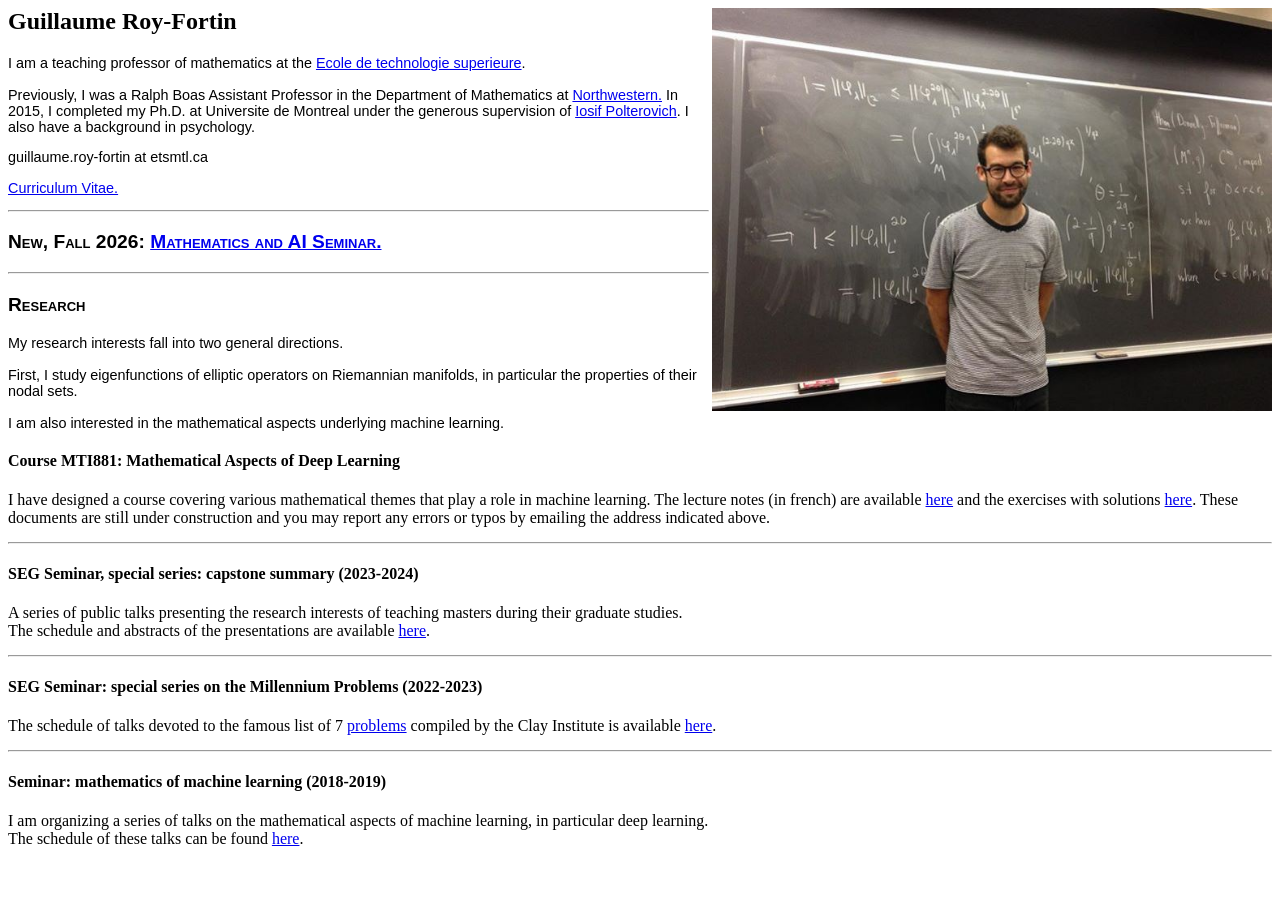
==== en/index.html @ 686ee226 "version en" ====
<HEAD><META HTTP-EQUIV="Content-Type" CONTENT="text/html;
charset=iso-8859-1">
<script>
  (function(i,s,o,g,r,a,m){i['GoogleAnalyticsObject']=r;i[r]=i[r]||function(){
  (i[r].q=i[r].q||[]).push(arguments)},i[r].l=1*new Date();a=s.createElement(o),
  m=s.getElementsByTagName(o)[0];a.async=1;a.src=g;m.parentNode.insertBefore(a,m)
  })(window,document,'script','//www.google-analytics.com/analytics.js','ga');

  ga('create', 'UA-56438833-1', 'auto');
  ga('send', 'pageview');

</script>
<style>
h1 {
    color:black;
    font-family:helvetica;
    font-size:300%;
}

h3 {
    color:black;
    font-family:helvetica;
    font-variant: small-caps;
    font-size:120%;
}
p  {
    color:black;
    font-family:helvetica;
    font-size:90%
}

sm  {
    color:black;
    font-family:helvetica;
    font-size:70%
}
</style>
<TITLE>Guillaume Roy-Fortin's Page</TITLE>

</HEAD>
<img width=560 align="right" src="http://groyfortin.github.io/grf.png" alt="Hello!">


<BODY>
<body bgcolor="#FFFFFF">
<h2> Guillaume Roy-Fortin</H2> 


<p> I am a teaching professor of mathematics at the <A HREF="http://www.etsmtl.ca/">Ecole de technologie superieure</A>.
<br><br> Previously, I was a Ralph Boas Assistant Professor in the Department of Mathematics at <A HREF="http://math.northwestern.edu/">Northwestern.</A> In 2015, I completed my Ph.D. at Universite de Montreal
under the generous supervision of <A HREF="http://dms.umontreal.ca/~iossif/">Iosif Polterovich</A>.  I also have a background in psychology.

<p> guillaume.roy-fortin at etsmtl.ca
<p><A HREF="http://groyfortin.github.io/cv_2026.pdf">Curriculum Vitae.</A></p>


<p><hr></p>

<p><h3>New, Fall 2026: <A HREF="https://groyfortin.github.io/en/math_ia.html">Mathematics and AI Seminar.</A></h3>




<p><hr></p>


<p><h3>Research</h3> 
<p> My research interests fall into two general directions.<br><br>

First, I study eigenfunctions of elliptic operators on Riemannian manifolds, in particular the properties of their nodal sets. <br>
<br> I am also interested in the mathematical aspects underlying machine learning.  

<!--<p><h3>Publications</h3> 
<ul>
<li type="square"><p>B. Georgiev, G. Roy-Fortin, Polynomial upper bounds on Steklov nodal sets. <br> J. Spectr. Theory 9 (2019), 897--919.<A HREF="http://arxiv.org/abs/1704.04484">arXiv:1704.04484</A>.</p></li>
<li type="square"><p>G. Roy-Fortin, Average $L^q$ growth and nodal sets of eigenfunctions of the Laplacian on surfaces, <br>2015. <A HREF="http://arxiv.org/abs/1510.02376">arXiv:1510.02376</A>.</p></li>
 <li type="square"> <p>G. Roy-Fortin, Nodal sets and growth exponents of Laplace eigenfunctions on surfaces,<br> Analysis & PDE 8-1 (2015), 223--255.</p></li>
  <li type="square"><p>G. Poliquin, G. Roy-Fortin, Wolf-Keller Theorem for Neumann Eigenvalues, <br> Ann. Sci. Math. Quebec  36 (2012), 169-178. <A HREF="http://arxiv.org/abs/1007.4771">arXiv:1007.4771</A>.</p></li>
</ul>


<p><hr></p> -->

<p><h4>Course MTI881: Mathematical Aspects of Deep Learning</h4>

I have designed a course covering various mathematical themes that play a role in machine learning. 
The lecture notes (in french) are available <A HREF="https://groyfortin.github.io/MTI881_Notes_Cours.pdf">here</A> 
and the exercises with solutions <A HREF="https://groyfortin.github.io/MTI881_Exercices_Solutions.pdf">here</A>. 
These documents are still under construction and you may report any errors or typos by emailing the address indicated above.


<p><hr></p>

<p><h4>SEG Seminar, special series: capstone summary (2023-2024)</h4>
A series of public talks presenting the research interests of teaching masters during their graduate studies. <br> The schedule and abstracts of the presentations are
available <A HREF="https://groyfortin.github.io/ms2023.html">here</A>.


<p><hr></p>


<p><h4>SEG Seminar: special series on the Millennium Problems (2022-2023)</h4>
The schedule of talks devoted to the famous list of 7 <A HREF="https://www.claymath.org/millennium-problems">problems</A> compiled by the Clay Institute is available <A HREF="https://groyfortin.github.io/en/millenaire.html">here</A>.

<p><hr></p>

<p><h4>Seminar: mathematics of machine learning (2018-2019)</h4>
I am organizing a series of talks on the mathematical aspects of machine learning, in particular deep learning. <br> The schedule of these talks can be found <A HREF="https://groyfortin.github.io/en/ml_en.html">here</A>.
<br>

</BODY>
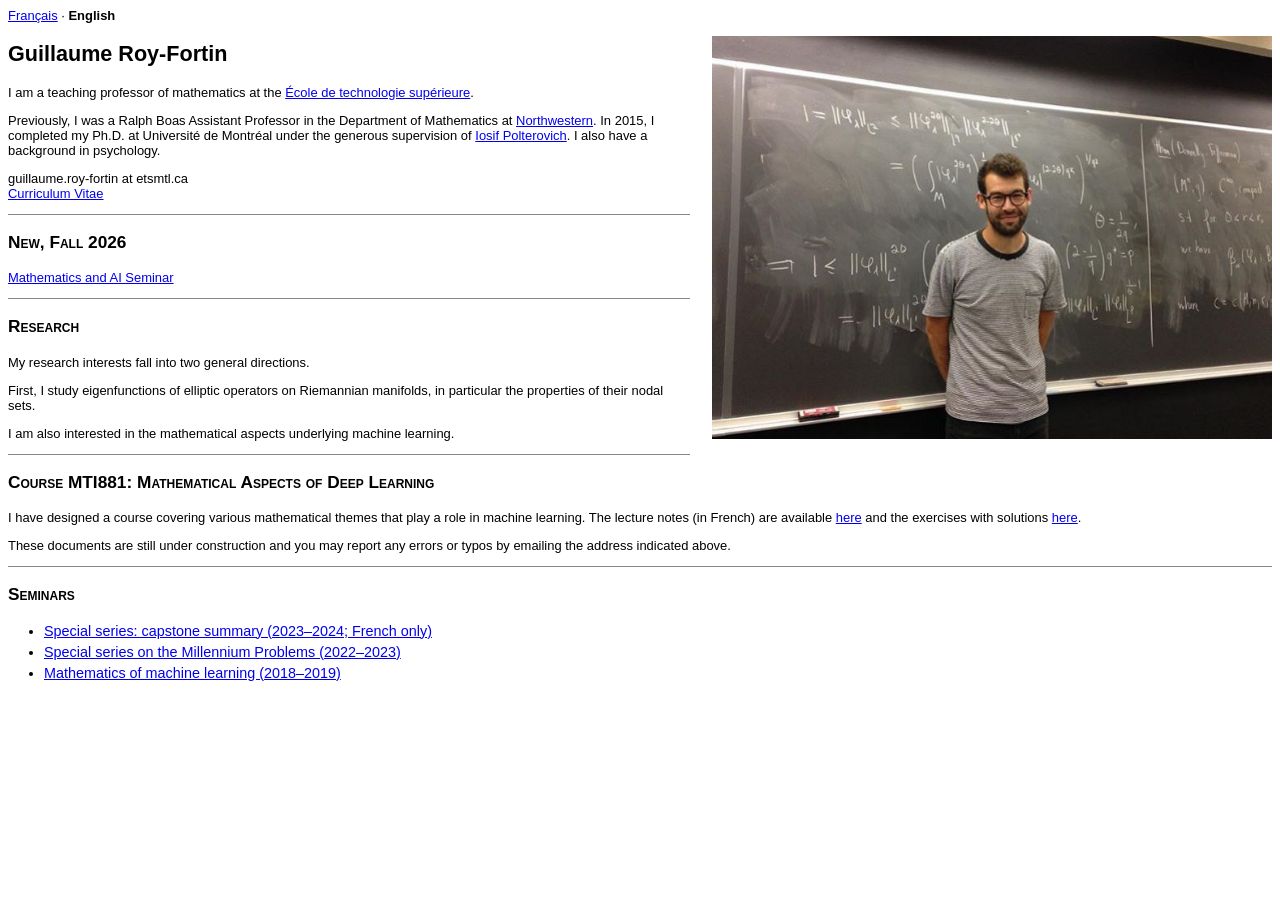
==== commit 7d32d8ae: "nouvelle version" ====
--- a/en/index.html
+++ b/en/index.html
@@ -1,111 +1,42 @@
-<HEAD><META HTTP-EQUIV="Content-Type" CONTENT="text/html;
-charset=iso-8859-1">
-<script>
-  (function(i,s,o,g,r,a,m){i['GoogleAnalyticsObject']=r;i[r]=i[r]||function(){
-  (i[r].q=i[r].q||[]).push(arguments)},i[r].l=1*new Date();a=s.createElement(o),
-  m=s.getElementsByTagName(o)[0];a.async=1;a.src=g;m.parentNode.insertBefore(a,m)
-  })(window,document,'script','//www.google-analytics.com/analytics.js','ga');
+<!doctype html>
+<html lang="en">
+<head>
+  <meta charset="utf-8">
+  <meta name="viewport" content="width=device-width, initial-scale=1">
+  <meta name="description" content="Guillaume Roy-Fortin, professeur de mathématiques à l'École de technologie supérieure.">
+  <title>Guillaume Roy-Fortin</title>
+  <link rel="icon" type="image/svg+xml" href="data:image/svg+xml,%3Csvg%20xmlns='http://www.w3.org/2000/svg'%20viewBox='0%200%2064%2064'%3E%3Crect%20width='64'%20height='64'%20fill='white'/%3E%3Cpath%20d='M13%2012h39v8H22v11h25v8H22v18h-9z'%20fill='%23171717'/%3E%3C/svg%3E">
+  <link rel="stylesheet" href="../style.css">
+</head>
+<body>
+<main>
+<p class="language"><a href="../index.html">Français</a> · <strong>English</strong></p>
 
-  ga('create', 'UA-56438833-1', 'auto');
-  ga('send', 'pageview');
-
-</script>
-<style>
-h1 {
-    color:black;
-    font-family:helvetica;
-    font-size:300%;
-}
-
-h3 {
-    color:black;
-    font-family:helvetica;
-    font-variant: small-caps;
-    font-size:120%;
-}
-p  {
-    color:black;
-    font-family:helvetica;
-    font-size:90%
-}
-
-sm  {
-    color:black;
-    font-family:helvetica;
-    font-size:70%
-}
-</style>
-<TITLE>Guillaume Roy-Fortin's Page</TITLE>
-
-</HEAD>
-<img width=560 align="right" src="http://groyfortin.github.io/grf.png" alt="Hello!">
-
-
-<BODY>
-<body bgcolor="#FFFFFF">
-<h2> Guillaume Roy-Fortin</H2> 
-
-
-<p> I am a teaching professor of mathematics at the <A HREF="http://www.etsmtl.ca/">Ecole de technologie superieure</A>.
-<br><br> Previously, I was a Ralph Boas Assistant Professor in the Department of Mathematics at <A HREF="http://math.northwestern.edu/">Northwestern.</A> In 2015, I completed my Ph.D. at Universite de Montreal
-under the generous supervision of <A HREF="http://dms.umontreal.ca/~iossif/">Iosif Polterovich</A>.  I also have a background in psychology.
-
-<p> guillaume.roy-fortin at etsmtl.ca
-<p><A HREF="http://groyfortin.github.io/cv_2026.pdf">Curriculum Vitae.</A></p>
-
-
-<p><hr></p>
-
-<p><h3>New, Fall 2026: <A HREF="https://groyfortin.github.io/en/math_ia.html">Mathematics and AI Seminar.</A></h3>
-
-
-
-
-<p><hr></p>
-
-
-<p><h3>Research</h3> 
-<p> My research interests fall into two general directions.<br><br>
-
-First, I study eigenfunctions of elliptic operators on Riemannian manifolds, in particular the properties of their nodal sets. <br>
-<br> I am also interested in the mathematical aspects underlying machine learning.  
-
-<!--<p><h3>Publications</h3> 
-<ul>
-<li type="square"><p>B. Georgiev, G. Roy-Fortin, Polynomial upper bounds on Steklov nodal sets. <br> J. Spectr. Theory 9 (2019), 897--919.<A HREF="http://arxiv.org/abs/1704.04484">arXiv:1704.04484</A>.</p></li>
-<li type="square"><p>G. Roy-Fortin, Average $L^q$ growth and nodal sets of eigenfunctions of the Laplacian on surfaces, <br>2015. <A HREF="http://arxiv.org/abs/1510.02376">arXiv:1510.02376</A>.</p></li>
- <li type="square"> <p>G. Roy-Fortin, Nodal sets and growth exponents of Laplace eigenfunctions on surfaces,<br> Analysis & PDE 8-1 (2015), 223--255.</p></li>
-  <li type="square"><p>G. Poliquin, G. Roy-Fortin, Wolf-Keller Theorem for Neumann Eigenvalues, <br> Ann. Sci. Math. Quebec  36 (2012), 169-178. <A HREF="http://arxiv.org/abs/1007.4771">arXiv:1007.4771</A>.</p></li>
+<img class="portrait" src="../grf.jpg" alt="Guillaume Roy-Fortin">
+<h1>Guillaume Roy-Fortin</h1>
+<p>I am a teaching professor of mathematics at the <a href="https://www.etsmtl.ca/">École de technologie supérieure</a>.</p>
+<p>Previously, I was a Ralph Boas Assistant Professor in the Department of Mathematics at <a href="https://math.northwestern.edu/">Northwestern</a>. In 2015, I completed my Ph.D. at Université de Montréal under the generous supervision of <a href="https://dms.umontreal.ca/~iossif/">Iosif Polterovich</a>. I also have a background in psychology.</p>
+<p class="contact">guillaume.roy-fortin at etsmtl.ca<br><a href="../cv_en_GuillaumeRoyFortin.pdf">Curriculum Vitae</a></p>
+<hr>
+<h2>New, Fall 2026</h2>
+<p><a href="math_ia.html">Mathematics and AI Seminar</a></p>
+<hr>
+<h2>Research</h2>
+<p>My research interests fall into two general directions.</p>
+<p>First, I study eigenfunctions of elliptic operators on Riemannian manifolds, in particular the properties of their nodal sets.</p>
+<p>I am also interested in the mathematical aspects underlying machine learning.</p>
+<hr>
+<h2>Course MTI881: Mathematical Aspects of Deep Learning</h2>
+<p>I have designed a course covering various mathematical themes that play a role in machine learning. The lecture notes (in French) are available <a href="../MTI881_Notes_Cours.pdf">here</a> and the exercises with solutions <a href="../MTI881_Exercices_Solutions.pdf">here</a>.</p>
+<p>These documents are still under construction and you may report any errors or typos by emailing the address indicated above.</p>
+<hr>
+<h2>Seminars</h2>
+<ul class="list">
+  <li><a href="../ms2023.html">Special series: capstone summary (2023–2024; French only)</a></li>
+  <li><a href="millenaire.html">Special series on the Millennium Problems (2022–2023)</a></li>
+  <li><a href="ml.html">Mathematics of machine learning (2018–2019)</a></li>
 </ul>
 
-
-<p><hr></p> -->
-
-<p><h4>Course MTI881: Mathematical Aspects of Deep Learning</h4>
-
-I have designed a course covering various mathematical themes that play a role in machine learning. 
-The lecture notes (in french) are available <A HREF="https://groyfortin.github.io/MTI881_Notes_Cours.pdf">here</A> 
-and the exercises with solutions <A HREF="https://groyfortin.github.io/MTI881_Exercices_Solutions.pdf">here</A>. 
-These documents are still under construction and you may report any errors or typos by emailing the address indicated above.
-
-
-<p><hr></p>
-
-<p><h4>SEG Seminar, special series: capstone summary (2023-2024)</h4>
-A series of public talks presenting the research interests of teaching masters during their graduate studies. <br> The schedule and abstracts of the presentations are
-available <A HREF="https://groyfortin.github.io/ms2023.html">here</A>.
-
-
-<p><hr></p>
-
-
-<p><h4>SEG Seminar: special series on the Millennium Problems (2022-2023)</h4>
-The schedule of talks devoted to the famous list of 7 <A HREF="https://www.claymath.org/millennium-problems">problems</A> compiled by the Clay Institute is available <A HREF="https://groyfortin.github.io/en/millenaire.html">here</A>.
-
-<p><hr></p>
-
-<p><h4>Seminar: mathematics of machine learning (2018-2019)</h4>
-I am organizing a series of talks on the mathematical aspects of machine learning, in particular deep learning. <br> The schedule of these talks can be found <A HREF="https://groyfortin.github.io/en/ml_en.html">here</A>.
-<br>
-
-</BODY>
+</main>
+</body>
+</html>
--- a/style.css
+++ b/style.css
@@ -0,0 +1,26 @@
+
+:root { color-scheme: light; }
+html { font-family: Helvetica, Arial, sans-serif; color: black; background: white; }
+body { margin: 8px; background: white; }
+main { margin: 0; }
+a { color: #0000ee; }
+a:visited { color: #551a8b; }
+h1 { font-size: 1.5em; margin: .83em 0; }
+h2 { font-size: 1.2em; font-variant: small-caps; margin: 1em 0; }
+h3 { font-size: 1em; margin: 1.33em 0; }
+h4 { font-size: 1em; margin: 1.33em 0; }
+p, main { font-size: 90%; }
+hr { border: 0; border-top: 1px solid #888; margin: .5em 0; }
+img.portrait { float: right; width: 560px; max-width: 52%; height: auto; margin: 0 0 1em 1.5em; }
+.language { margin: 0 0 1em; font-size: 90%; }
+.contact { margin: 1em 0; }
+.list { padding-left: 2.5em; }
+.list li { margin-bottom: .35em; }
+.archive ul { padding-left: 2.5em; }
+.archive li { margin: 1em 0; }
+.archive li p { margin: 0; }
+.back { margin-top: 1em; }
+.clear { clear: both; }
+@media (max-width: 600px) {
+  img.portrait { float: none; width: 100%; max-width: 560px; margin: 0 0 1em; }
+}
